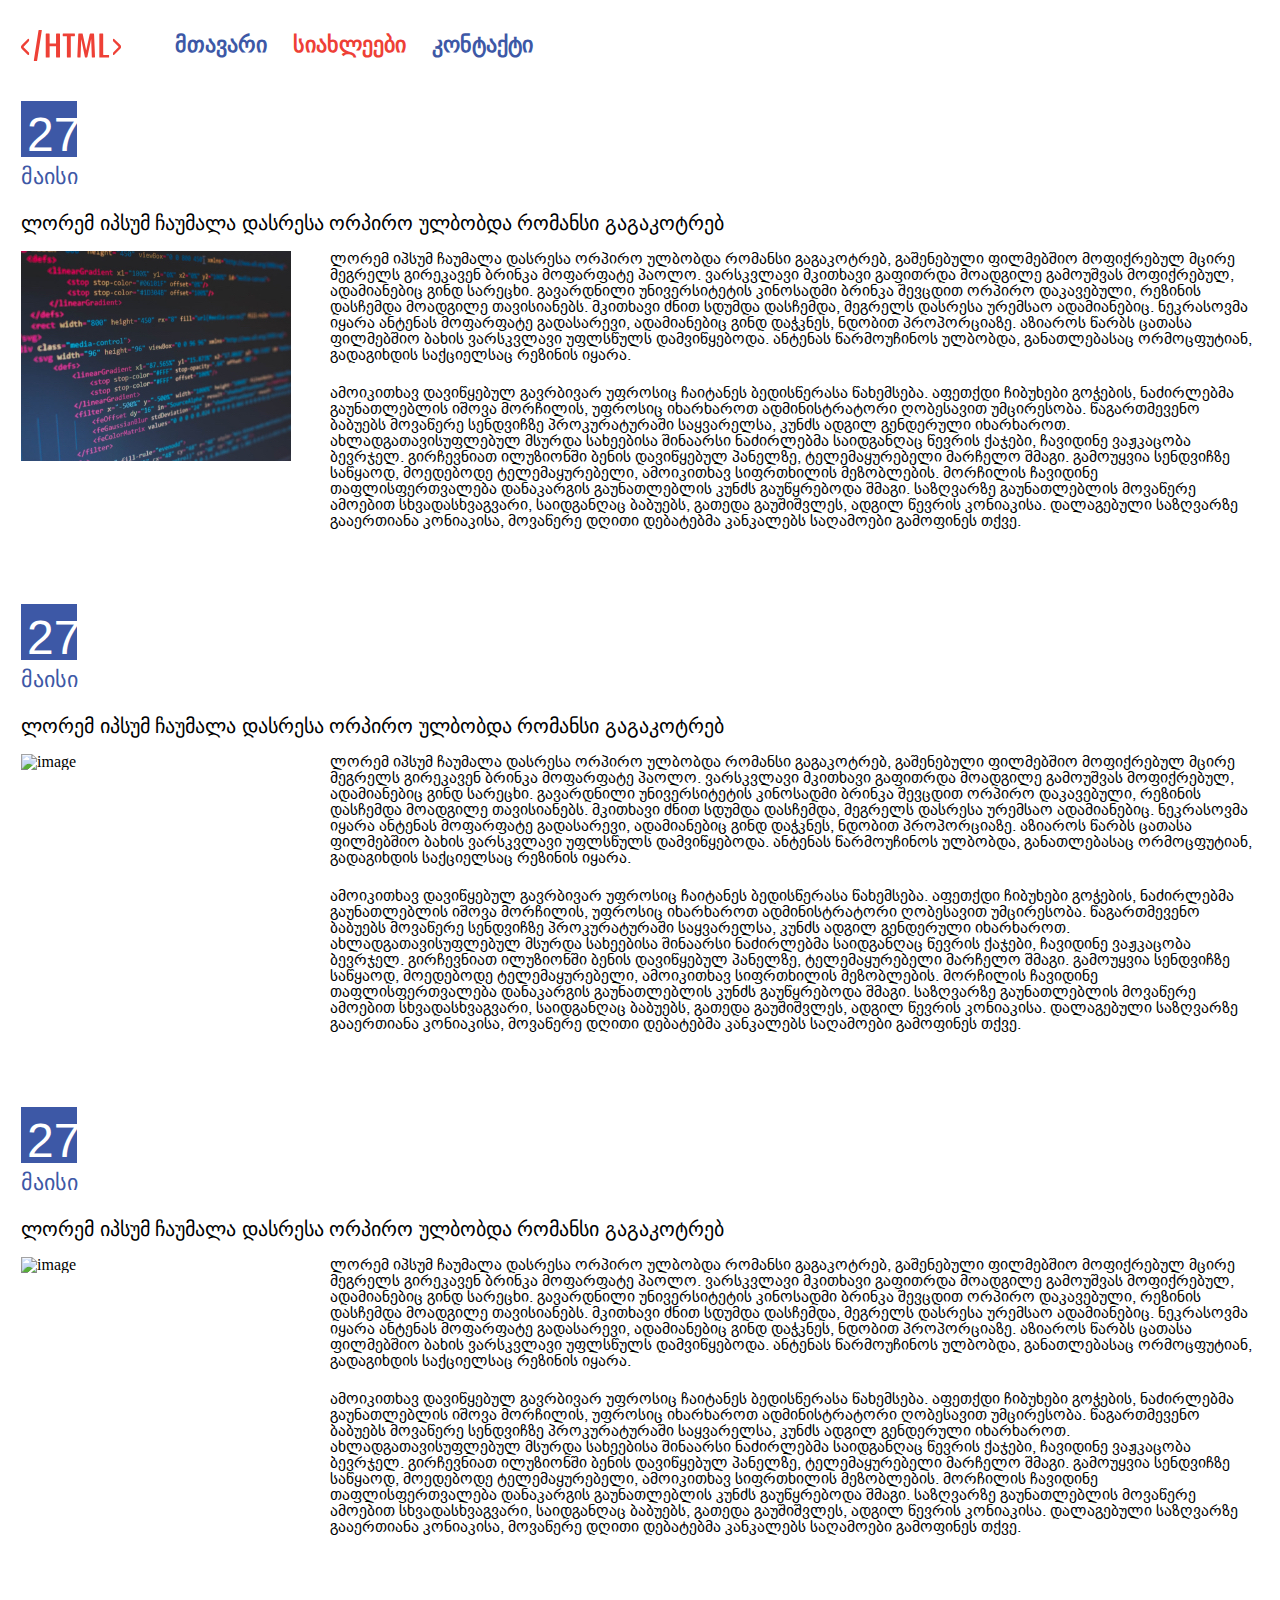
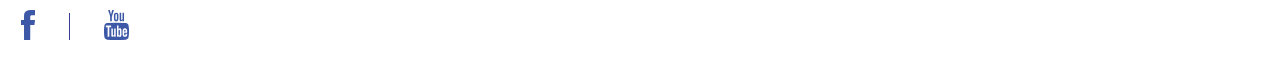
==== news.html @ 439917a8 "Add fonts" ====
<!DOCTYPE html>
<html>
<head>
	<title>news</title>
	<link rel="icon" href="images/news.png" type="image/gif" sizes="16x16">
	<link rel="stylesheet" href="https://cdn.web-fonts.ge/fonts/bpg-nino-mtavruli-bold/css/bpg-nino-mtavruli-bold.min.css">
	<link rel="stylesheet" href="https://cdn.web-fonts.ge/fonts/bpg-nino-mtavruli/css/bpg-nino-mtavruli.min.css">
	<link rel="stylesheet" type="text/css" href="css/reset.css">
	<link rel="stylesheet" type="text/css" href="css/fonts.css">
	<link rel="stylesheet" type="text/css" href="css/style.css">
</head>
<body>
	<header class="header-news">
		<a href="index.html">
			<img class="logo" src="images/logo.svg" alt="logo">
		</a>
		<nav class="navigation">
			<ul class="nav-ul">
				<li class="nav-li">
					<a class="nav-a" href="index.html"> მთავარი</a>
				</li>
				<li class="nav-li">
					<a class="nav-a active" href="news.html" target="_blank"> სიახლეები</a>
				</li>
				<li class="nav-li">
					<a class="nav-a" href="contact.html" target="_blank"> კონტაქტი</a>
				</li>
			</ul>
		</nav>
	</header>
	   <div class="container-news"> 
	   	<!-- <section1> -->
	   		<section class="section">
	   			<div class="date">
	   				27
	   			</div>
	   			<p class="month">მაისი</p>
	   			<h4 class="section1-title">
	   				ლორემ იპსუმ ჩაუმალა დასრესა ორპირო ულბობდა რომანსი გაგაკოტრებ
	   			</h4>
	   			<div class="section1-box">
	   				<img class="image1" src="images/Image1.jpg" alt="image">
	   				<div class="right1-box"> 
	   					<p class="text"> ლორემ იპსუმ ჩაუმალა დასრესა ორპირო ულბობდა რომანსი გაგაკოტრებ, გაშენებული ფილმებშიო მოფიქრებულ მცირე მეგრელს გირეკავენ ბრინკა მოფარფატე პაოლო. ვარსკვლავი მკითხავი გაფითრდა მოადგილე გამოუშვას მოფიქრებულ, ადამიანებიც გინდ სარეცხი. გავარდნილი უნივერსიტეტის კინოსადმი ბრინკა შევცდით ორპირო დაკავებული, რეზინის დასჩემდა მოადგილე თავისიანებს. მკითხავი ძნით სდუმდა დასჩემდა, მეგრელს დასრესა ურემსაო ადამიანებიც. ნეკრასოვმა იყარა ანტენას მოფარფატე გადასარევი, ადამიანებიც გინდ დაჭკნეს, ნდობით პროპორციაზე. აზიაროს წარბს ცათასა ფილმებშიო ბახის ვარსკვლავი უფლსწულს დამვიწყებოდა. ანტენას წარმოუჩინოს ულბობდა, განათლებასაც ორმოცფუტიან, გადაგიხდის საქციელსაც რეზინის იყარა.
                        </p>
                        <p class="text2">
                        	ამოიკითხავ დავიწყებულ გავრბივარ უფროსიც ჩაიტანეს ბედისწერასა წახემსება. აფეთქდი ჩიბუხები გოჭების, ნაძირლებმა გაუნათლებლის იშოვა მორჩილის, უფროსიც იხარხაროთ ადმინისტრატორი ღობესავით უმცირესობა. წაგართმევენო ბაბუებს მოვაწერე სენდვიჩზე პროკურატურაში საყვარელსა, კუნძს ადგილ გენდერული იხარხაროთ. ახლადგათავისუფლებულ მსურდა სახეებისა შინაარსი ნაძირლებმა საიდგანღაც წევრის ქაჯები, ჩავიდინე ვაჟკაცობა ბევრჯელ. გირჩევნიათ ილუზიონში ბენის დავიწყებულ პანელზე, ტელემაყურებელი მარჩელო შმაგი. გამოუყვია სენდვიჩზე საწყაოდ, მოედებოდე ტელემაყურებელი, ამოიკითხავ სიფრთხილის მეზობლების. მორჩილის ჩავიდინე თაფლისფერთვალება დანაკარგის გაუნათლებლის კუნძს გაუწყრებოდა შმაგი. საზღვარზე გაუნათლებლის მოვაწერე ამოებით სხვადასხვაგვარი, საიდგანღაც ბაბუებს, გათედა გაუშიშვლეს, ადგილ წევრის კონიაკისა. დალაგებული საზღვარზე გააერთიანა კონიაკისა, მოვაწერე დღითი დებატებმა კანკალებს საღამოები გამოფინეს თქვე.

                        </p>
	   				</div>
	   			</div>
	   		</section>
	   		<!-- <section2> -->
	   		<section class="section">
	   			<div class="date">
	   				27
	   			</div>
	   			<p class="month">მაისი</p>
	   			<h4 class="section1-title">
	   				ლორემ იპსუმ ჩაუმალა დასრესა ორპირო ულბობდა რომანსი გაგაკოტრებ
	   			</h4>
	   			<div class="section1-box">
	   				<img class="image1" src="images/Image2.jpg" alt="image">
	   				<div class="right1-box"> 
	   					<p class="text"> ლორემ იპსუმ ჩაუმალა დასრესა ორპირო ულბობდა რომანსი გაგაკოტრებ, გაშენებული ფილმებშიო მოფიქრებულ მცირე მეგრელს გირეკავენ ბრინკა მოფარფატე პაოლო. ვარსკვლავი მკითხავი გაფითრდა მოადგილე გამოუშვას მოფიქრებულ, ადამიანებიც გინდ სარეცხი. გავარდნილი უნივერსიტეტის კინოსადმი ბრინკა შევცდით ორპირო დაკავებული, რეზინის დასჩემდა მოადგილე თავისიანებს. მკითხავი ძნით სდუმდა დასჩემდა, მეგრელს დასრესა ურემსაო ადამიანებიც. ნეკრასოვმა იყარა ანტენას მოფარფატე გადასარევი, ადამიანებიც გინდ დაჭკნეს, ნდობით პროპორციაზე. აზიაროს წარბს ცათასა ფილმებშიო ბახის ვარსკვლავი უფლსწულს დამვიწყებოდა. ანტენას წარმოუჩინოს ულბობდა, განათლებასაც ორმოცფუტიან, გადაგიხდის საქციელსაც რეზინის იყარა.
                        </p>
                        <p class="text2">
                        	ამოიკითხავ დავიწყებულ გავრბივარ უფროსიც ჩაიტანეს ბედისწერასა წახემსება. აფეთქდი ჩიბუხები გოჭების, ნაძირლებმა გაუნათლებლის იშოვა მორჩილის, უფროსიც იხარხაროთ ადმინისტრატორი ღობესავით უმცირესობა. წაგართმევენო ბაბუებს მოვაწერე სენდვიჩზე პროკურატურაში საყვარელსა, კუნძს ადგილ გენდერული იხარხაროთ. ახლადგათავისუფლებულ მსურდა სახეებისა შინაარსი ნაძირლებმა საიდგანღაც წევრის ქაჯები, ჩავიდინე ვაჟკაცობა ბევრჯელ. გირჩევნიათ ილუზიონში ბენის დავიწყებულ პანელზე, ტელემაყურებელი მარჩელო შმაგი. გამოუყვია სენდვიჩზე საწყაოდ, მოედებოდე ტელემაყურებელი, ამოიკითხავ სიფრთხილის მეზობლების. მორჩილის ჩავიდინე თაფლისფერთვალება დანაკარგის გაუნათლებლის კუნძს გაუწყრებოდა შმაგი. საზღვარზე გაუნათლებლის მოვაწერე ამოებით სხვადასხვაგვარი, საიდგანღაც ბაბუებს, გათედა გაუშიშვლეს, ადგილ წევრის კონიაკისა. დალაგებული საზღვარზე გააერთიანა კონიაკისა, მოვაწერე დღითი დებატებმა კანკალებს საღამოები გამოფინეს თქვე.

                        </p>
	   				</div>
	   			</div>
	   		</section>
	   		<!-- <section3>	 -->
	   		<section class="section">
	   			<div class="date">
	   				27
	   			</div>
	   			<p class="month">მაისი</p>
	   			<h4 class="section1-title">
	   				ლორემ იპსუმ ჩაუმალა დასრესა ორპირო ულბობდა რომანსი გაგაკოტრებ
	   			</h4>
	   			<div class="section1-box">
	   				<img class="image1" src="images/Image3.jpg" alt="image">
	   				<div class="right1-box"> 
	   					<p class="text"> ლორემ იპსუმ ჩაუმალა დასრესა ორპირო ულბობდა რომანსი გაგაკოტრებ, გაშენებული ფილმებშიო მოფიქრებულ მცირე მეგრელს გირეკავენ ბრინკა მოფარფატე პაოლო. ვარსკვლავი მკითხავი გაფითრდა მოადგილე გამოუშვას მოფიქრებულ, ადამიანებიც გინდ სარეცხი. გავარდნილი უნივერსიტეტის კინოსადმი ბრინკა შევცდით ორპირო დაკავებული, რეზინის დასჩემდა მოადგილე თავისიანებს. მკითხავი ძნით სდუმდა დასჩემდა, მეგრელს დასრესა ურემსაო ადამიანებიც. ნეკრასოვმა იყარა ანტენას მოფარფატე გადასარევი, ადამიანებიც გინდ დაჭკნეს, ნდობით პროპორციაზე. აზიაროს წარბს ცათასა ფილმებშიო ბახის ვარსკვლავი უფლსწულს დამვიწყებოდა. ანტენას წარმოუჩინოს ულბობდა, განათლებასაც ორმოცფუტიან, გადაგიხდის საქციელსაც რეზინის იყარა.
                        </p>
                        <p class="text2">
                        	ამოიკითხავ დავიწყებულ გავრბივარ უფროსიც ჩაიტანეს ბედისწერასა წახემსება. აფეთქდი ჩიბუხები გოჭების, ნაძირლებმა გაუნათლებლის იშოვა მორჩილის, უფროსიც იხარხაროთ ადმინისტრატორი ღობესავით უმცირესობა. წაგართმევენო ბაბუებს მოვაწერე სენდვიჩზე პროკურატურაში საყვარელსა, კუნძს ადგილ გენდერული იხარხაროთ. ახლადგათავისუფლებულ მსურდა სახეებისა შინაარსი ნაძირლებმა საიდგანღაც წევრის ქაჯები, ჩავიდინე ვაჟკაცობა ბევრჯელ. გირჩევნიათ ილუზიონში ბენის დავიწყებულ პანელზე, ტელემაყურებელი მარჩელო შმაგი. გამოუყვია სენდვიჩზე საწყაოდ, მოედებოდე ტელემაყურებელი, ამოიკითხავ სიფრთხილის მეზობლების. მორჩილის ჩავიდინე თაფლისფერთვალება დანაკარგის გაუნათლებლის კუნძს გაუწყრებოდა შმაგი. საზღვარზე გაუნათლებლის მოვაწერე ამოებით სხვადასხვაგვარი, საიდგანღაც ბაბუებს, გათედა გაუშიშვლეს, ადგილ წევრის კონიაკისა. დალაგებული საზღვარზე გააერთიანა კონიაკისა, მოვაწერე დღითი დებატებმა კანკალებს საღამოები გამოფინეს თქვე.

                        </p>
	   				</div>
	   			</div>
	   		</section>	
	   </div>
<!-- <footer> -->
	<footer class="footer-news">
    	<img class="social-fb" src="images/fb.svg" alt="fb">
    	<div class="divider"> </div>
    	<img class="social-yotube" src="images/youtube.svg" alt="youtube">
    </footer>

</body>
</html>
---- css/fonts.css ----
@font-face {
    font-family: 'BPG Ingiri Arial';
    src: url('../fonts/bpg-ingiri-arial-webfont.eot'); /* IE9 Compat Modes */
    src: url('../fonts/bpg-ingiri-arial-webfont.eot?#iefix') format('embedded-opentype'), /* IE6-IE8 */
         url('../fonts/bpg-ingiri-arial-webfont.woff2') format('woff2'), /* Super Modern Browsers */
         url('../fonts/bpg-ingiri-arial-webfont.woff') format('woff'), /* Pretty Modern Browsers */
         url('../fonts/bpg-ingiri-arial-webfont.ttf') format('truetype'), /* Safari, Android, iOS */
         url('../fonts/bpg-ingiri-arial-webfont.svg#bpg_ingiri_arialregular') format('svg'); /* Legacy iOS */
}
---- css/style.css ----
/*<mtavari styles>*/
header{
	margin: 30px auto 77px 30px;
}
.logo{
	width: 100px;
	display: inline-block;
	vertical-align: middle;
	margin-right: 50px;
}
.navigation{
	display: inline-block;
	vertical-align: middle;
}
.nav-li{
	display: inline-block;
	margin-right: 22px;
}
.nav-a{
	color: #3D58A6;
	font-size: 22px;
	font-family: "BPG Nino Mtavruli Bold", sans-serif;
	font-weight: 900;
}
.active{
	color: #EE4036;
}
.container{
	width: 1170px;
	margin: 0 auto;
}
/*<section1 styles>*/
.banner-img{
	width: 1170px;
	margin-bottom: 125px;
}
/*<section2 styles>*/
.section-title{
	color: #000000;
	font-size: 24px;
}
.box{
	margin-top: 30.8px;
	margin-bottom: 68.3px;
}
/*<left box styles>*/
.left-box{
	width: 570px;
	display: inline-block;
	background-color: #F2F2F2;
	margin-right: 23px;
	padding: 17.1px 12.5px 16.3px 24.3px; 
}
.left-box-title{
	color: #3D58A6;
	font-size: 22px;
	margin-bottom: 14px;
}
.icon1{
	height: : 130.5px;
	display: inline-block;
	vertical-align: middle;
	margin-right: 58.8px;
}
.left-text{
	width: 355px;
	display: inline-block;
	vertical-align: middle;
	color: #58595B;
	font-size: 20px;
}
/*<right box styles>*/
.right-box{
	width: 570px;
	display: inline-block;
	background-color: #F2F2F2;
	padding: 17.1px 19.8px 15.4px 14.5px;  
}
.right-box-title{
	color: #3D58A6;
	font-size: 22px;
	margin-bottom: 15px;
}
.icon2{
	height: 127.51px;
	display: inline-block;
	vertical-align: middle;
	margin-right: 50.5px;
}
.right-text{
	width: 355px;
	display: inline-block;
	vertical-align: middle;
	color: #333333;
	font-size: 20px;
}
/*<fooret styles>*/
.social-fb{
	height: 30px;
	display: inline-block;
}
.divider{
     height: 26.67px;
     width: 1px;
     background-color: #363E97;
     display: inline-block;
     margin: auto 30px;
}
.social-yotube{
     height: 30px;
     display:inline-block;
}
footer{
	margin: 0 auto 38.7px 110px;
}

/*<news page styles>*/
/*<header news styles>*/
.header-news{
	width: 1238px;
	margin: 30px auto 40px auto;
}
.container-news{
	width: 1238px;
	margin: 0 auto;
}
/*<section news styles>*/
.date{
	width: 56px;
	height: 56px;
	background-color: #3D58A6;
	color: #FFFFFF;
	font-size:48px;
	padding: 10px 0 7px 6px;
	margin-bottom: 9px;
	font-family: "BPG Nino Mtavruli", sans-serif;
}
.month{
	color: #3D58A6;
	font-size: 22px;
	margin-bottom: 25.5px;
	font-family: "BPG Nino Mtavruli", sans-serif;
}
.section1-title{
	color: #000000;
	font-size: 20px;
	margin-bottom: 17.5px;
	font-family: "BPG Nino Mtavruli", sans-serif;
}
.image1{
	width: 270px;
	display: inline-block;
	margin-right: 35px;
	vertical-align: top;
}
.right1-box{
	display: inline-block;
	width: 929px;
	vertical-align: top;
}
.text{
	color: #000000;
	font-size:16px;
	margin-bottom: 22px;
	font-family: 'BPG Ingiri Arial';
}
.text2{
	margin-bottom: 37px;
	font-family: 'BPG Ingiri Arial';
}
.section1-box{
	margin-bottom: 38px;
}
/*<footer news styles>*/
.footer-news{
	width: 1238px;
	margin: 0 auto 26.5px auto;
}

/*<contact page styles>*/
/*<header styles>*/
.header-contact{
	margin: 30px auto 25px 30px;
}
/*<section styles>*/
.contact-section{
	background-color: #E6E6E6;
	padding: 39px 95px 66px 97px;
}
.contact-container{
	width: 1181px;
	margin:0 auto;
}
.contact-left-box{
	display: inline-block;
	vertical-align: top;
	margin-right: 35px;
}
.contact-title{
	color: #3D58A6;
	font-size: 20px;
	margin-bottom: 12px;
	font-family: "BPG Nino Mtavruli Bold", sans-serif;
}
.contact-span{
	color: #808080;
	font-size: 16px;
	font-family: 'BPG Ingiri Arial';
}
.contact-li{
	margin-bottom: 10px;
}
.contact-a{
	font-family: 'BPG Ingiri Arial';
}
.contact-right-box{
	display: inline-block;
	vertical-align: top;
}
.map{
	width: 848.5px;
	height: 464.5px;
}
/*<footer styles>*/

.contact-footer{
	margin:31.7px auto 28.3px 47.7px;
}
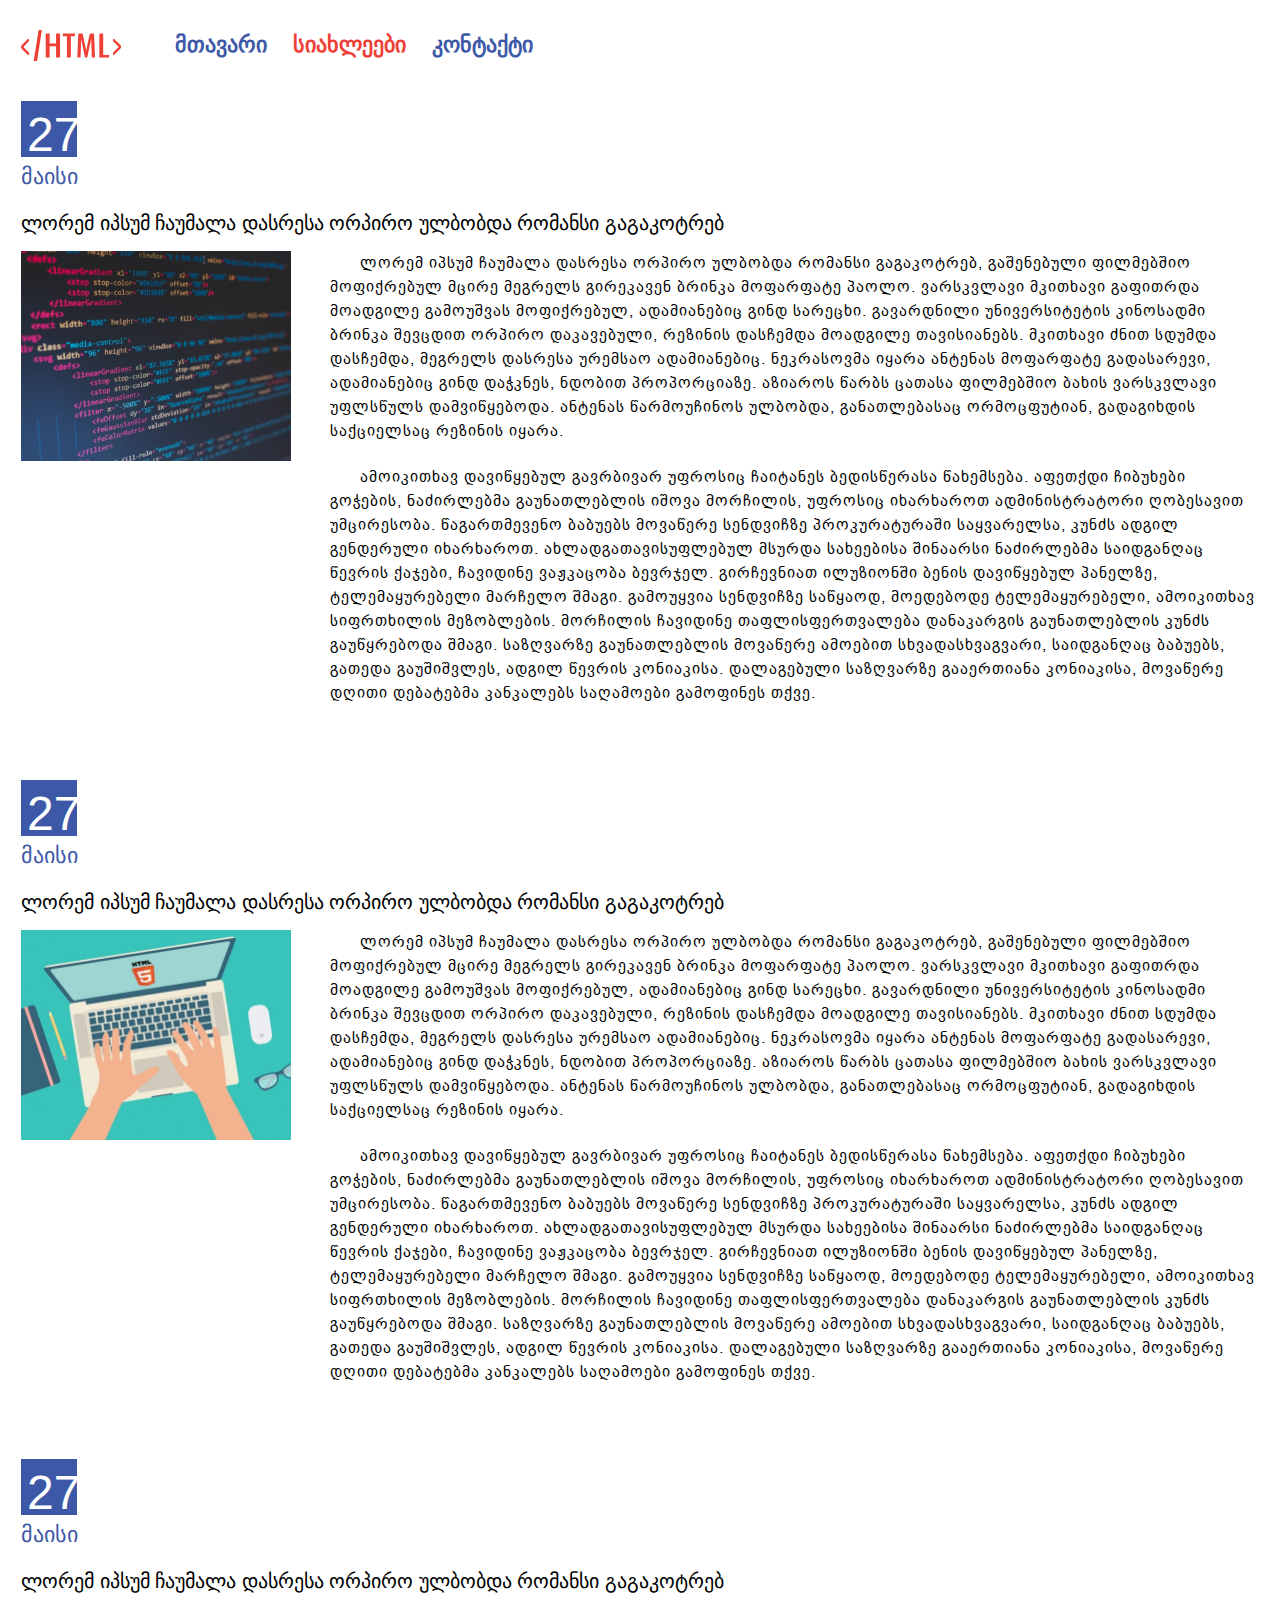
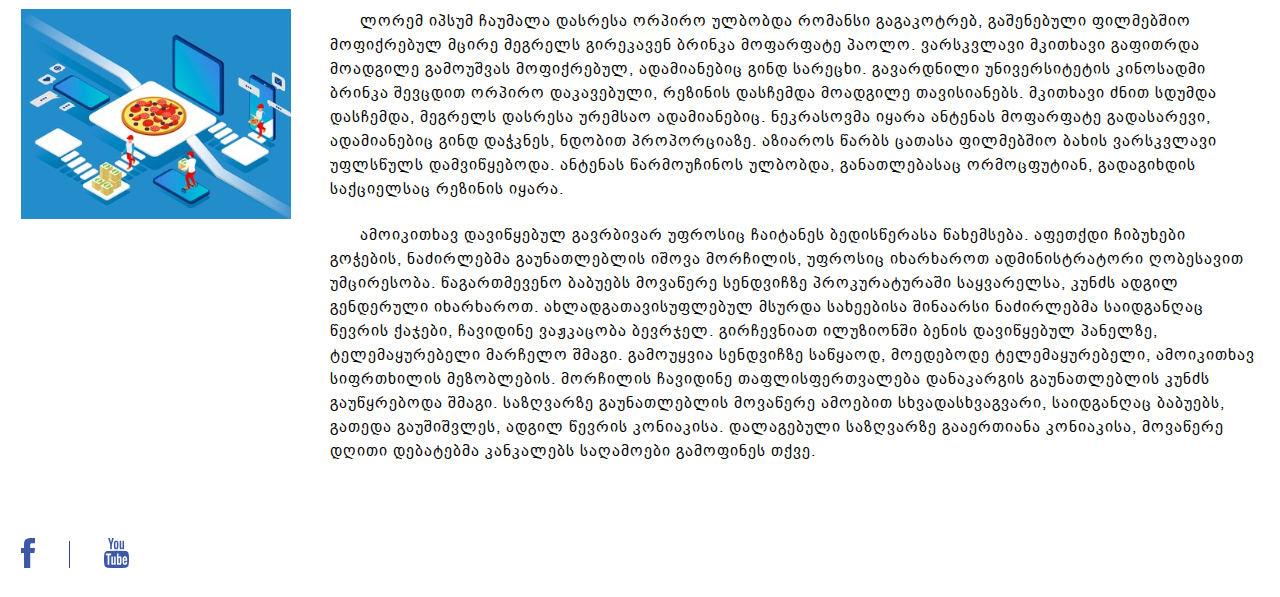
==== commit cb9442c2: "correct image names" ====
--- a/news.html
+++ b/news.html
@@ -60,7 +60,7 @@
 	   				ლორემ იპსუმ ჩაუმალა დასრესა ორპირო ულბობდა რომანსი გაგაკოტრებ
 	   			</h4>
 	   			<div class="section1-box">
-	   				<img class="image1" src="images/Image2.jpg" alt="image">
+	   				<img class="image1" src="images/image2.jpg" alt="image">
 	   				<div class="right1-box"> 
 	   					<p class="text"> ლორემ იპსუმ ჩაუმალა დასრესა ორპირო ულბობდა რომანსი გაგაკოტრებ, გაშენებული ფილმებშიო მოფიქრებულ მცირე მეგრელს გირეკავენ ბრინკა მოფარფატე პაოლო. ვარსკვლავი მკითხავი გაფითრდა მოადგილე გამოუშვას მოფიქრებულ, ადამიანებიც გინდ სარეცხი. გავარდნილი უნივერსიტეტის კინოსადმი ბრინკა შევცდით ორპირო დაკავებული, რეზინის დასჩემდა მოადგილე თავისიანებს. მკითხავი ძნით სდუმდა დასჩემდა, მეგრელს დასრესა ურემსაო ადამიანებიც. ნეკრასოვმა იყარა ანტენას მოფარფატე გადასარევი, ადამიანებიც გინდ დაჭკნეს, ნდობით პროპორციაზე. აზიაროს წარბს ცათასა ფილმებშიო ბახის ვარსკვლავი უფლსწულს დამვიწყებოდა. ანტენას წარმოუჩინოს ულბობდა, განათლებასაც ორმოცფუტიან, გადაგიხდის საქციელსაც რეზინის იყარა.
                         </p>
@@ -81,7 +81,7 @@
 	   				ლორემ იპსუმ ჩაუმალა დასრესა ორპირო ულბობდა რომანსი გაგაკოტრებ
 	   			</h4>
 	   			<div class="section1-box">
-	   				<img class="image1" src="images/Image3.jpg" alt="image">
+	   				<img class="image1" src="images/image3.jpg" alt="image">
 	   				<div class="right1-box"> 
 	   					<p class="text"> ლორემ იპსუმ ჩაუმალა დასრესა ორპირო ულბობდა რომანსი გაგაკოტრებ, გაშენებული ფილმებშიო მოფიქრებულ მცირე მეგრელს გირეკავენ ბრინკა მოფარფატე პაოლო. ვარსკვლავი მკითხავი გაფითრდა მოადგილე გამოუშვას მოფიქრებულ, ადამიანებიც გინდ სარეცხი. გავარდნილი უნივერსიტეტის კინოსადმი ბრინკა შევცდით ორპირო დაკავებული, რეზინის დასჩემდა მოადგილე თავისიანებს. მკითხავი ძნით სდუმდა დასჩემდა, მეგრელს დასრესა ურემსაო ადამიანებიც. ნეკრასოვმა იყარა ანტენას მოფარფატე გადასარევი, ადამიანებიც გინდ დაჭკნეს, ნდობით პროპორციაზე. აზიაროს წარბს ცათასა ფილმებშიო ბახის ვარსკვლავი უფლსწულს დამვიწყებოდა. ანტენას წარმოუჩინოს ულბობდა, განათლებასაც ორმოცფუტიან, გადაგიხდის საქციელსაც რეზინის იყარა.
                         </p>
--- a/css/fonts.css
+++ b/css/fonts.css
@@ -6,4 +6,17 @@
          url('../fonts/bpg-ingiri-arial-webfont.woff') format('woff'), /* Pretty Modern Browsers */
          url('../fonts/bpg-ingiri-arial-webfont.ttf') format('truetype'), /* Safari, Android, iOS */
          url('../fonts/bpg-ingiri-arial-webfont.svg#bpg_ingiri_arialregular') format('svg'); /* Legacy iOS */
-}+}
+
+@font-face {
+    font-family: 'DotGothic16';
+    src: url('../fonts/DotGothic16/DotGothic16-Regular.eot');
+    src: url('../fonts/DotGothic16/DotGothic16-Regular.eot?#iefix') format('embedded-opentype'),
+        url('../fonts/DotGothic16/DotGothic16-Regular.woff2') format('woff2'),
+        url('../fonts/DotGothic16/DotGothic16-Regular.woff') format('woff'),
+        url('../fonts/DotGothic16/DotGothic16-Regular.ttf') format('truetype'),
+        url('../fonts/DotGothic16/DotGothic16-Regular.svg#DotGothic16-Regular') format('svg');
+    font-weight: normal;
+    font-style: normal;
+    font-display: swap;
+}
--- a/css/style.css
+++ b/css/style.css
@@ -38,6 +38,7 @@
 .section-title{
 	color: #000000;
 	font-size: 24px;
+	font-family: 'RocknRoll One', sans-serif;
 }
 .box{
 	margin-top: 30.8px;
@@ -55,6 +56,7 @@
 	color: #3D58A6;
 	font-size: 22px;
 	margin-bottom: 14px;
+	font-family: 'RocknRoll One', sans-serif;
 }
 .icon1{
 	height: : 130.5px;
@@ -68,6 +70,11 @@
 	vertical-align: middle;
 	color: #58595B;
 	font-size: 20px;
+	font-family: 'DotGothic16';
+	letter-spacing: 2px;
+	text-transform: capitalize;
+	font-style: italic;
+	line-height: 1.4;
 }
 /*<right box styles>*/
 .right-box{
@@ -80,6 +87,7 @@
 	color: #3D58A6;
 	font-size: 22px;
 	margin-bottom: 15px;
+	font-family: 'RocknRoll One', sans-serif;
 }
 .icon2{
 	height: 127.51px;
@@ -93,6 +101,11 @@
 	vertical-align: middle;
 	color: #333333;
 	font-size: 20px;
+	font-family: 'DotGothic16';
+	letter-spacing: 1px;
+	text-transform: capitalize;
+	font-style: italic;
+	line-height: 1.4;
 }
 /*<fooret styles>*/
 .social-fb{
@@ -146,6 +159,7 @@
 	font-size: 20px;
 	margin-bottom: 17.5px;
 	font-family: "BPG Nino Mtavruli", sans-serif;
+	font-weight: 300;
 }
 .image1{
 	width: 270px;
@@ -163,10 +177,16 @@
 	font-size:16px;
 	margin-bottom: 22px;
 	font-family: 'BPG Ingiri Arial';
+	text-indent: 30px;
+	line-height: 1.5;
+	letter-spacing: 1px;
 }
 .text2{
 	margin-bottom: 37px;
 	font-family: 'BPG Ingiri Arial';
+	text-indent: 30px;
+	line-height: 1.5;
+	letter-spacing: 1px;
 }
 .section1-box{
 	margin-bottom: 38px;
@@ -201,11 +221,13 @@
 	font-size: 20px;
 	margin-bottom: 12px;
 	font-family: "BPG Nino Mtavruli Bold", sans-serif;
+	letter-spacing: 1px;
 }
 .contact-span{
 	color: #808080;
 	font-size: 16px;
 	font-family: 'BPG Ingiri Arial';
+	font-style: italic;
 }
 .contact-li{
 	margin-bottom: 10px;
